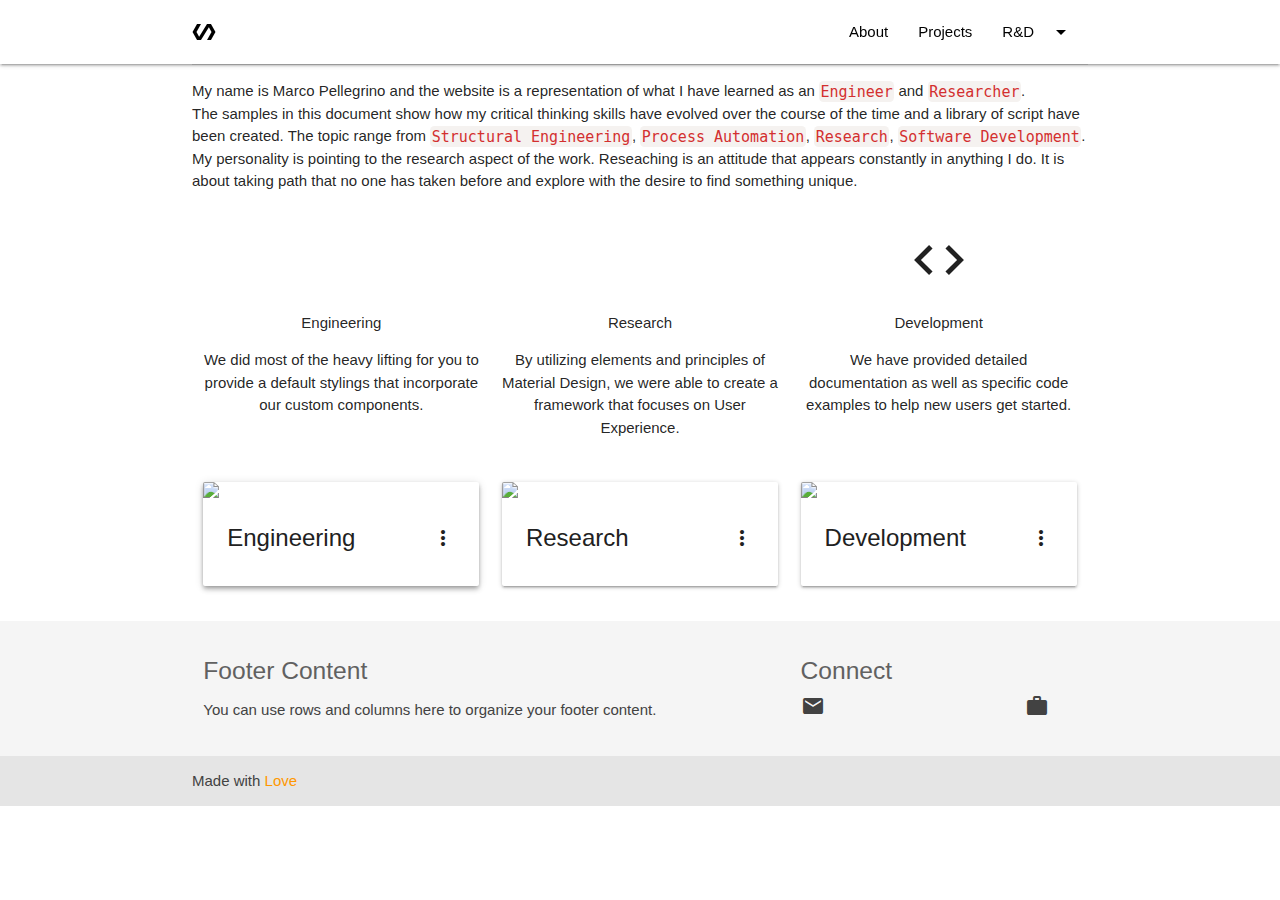
==== index.html @ 7cf60263 "Revert "remove base href"" ====
<!DOCTYPE html>
<html lang="en">
<head>
    <title>Marco Pellegrino</title>
    <meta charset="UTF-8">
    <meta http-equiv="X-UA-Compatible" content="IE=edge">
    <meta name="author" content="Marco Pellegrino">
    <base href="https://marco-pellegrino.github.io/">

    <!--Import Google Icon Font-->
    <link href="https://fonts.googleapis.com/icon?family=Material+Icons" rel="stylesheet">


    <!--Import materialize.css-->
    <link rel="stylesheet" href="https://cdnjs.cloudflare.com/ajax/libs/materialize/1.0.0/css/materialize.min.css">

    <link rel="stylesheet" href="./assets/css/style.css">
    <link rel="stylesheet" href="./assets/css/prism.css">

    <!--Let browser know website is optimized for mobile-->
    <meta name="viewport" content="width=device-width, initial-scale=1.0"/>
    <link rel="icon" href= "./assets/images/">

    <script src="https://cdnjs.cloudflare.com/ajax/libs/materialize/1.0.0/js/materialize.min.js"></script>



</head>
<body>

  <!-- nav bar -->
  <div id="navigation-bar"></div>
  <script src="assets/js/navbar.js"></script>



  

  <div class="container">

      <!-- intro -->

      <div class="divider"></div>

      <p>
        My name is Marco Pellegrino and the website is a representation of what I have learned as an <code class="language-markup red-text text-darken-2">Engineer</code> and <code class="language-markup red-text text-darken-2">Researcher</code>. <br>
        The samples in this document show how my critical thinking skills have evolved over the course of  the time and a library of script have been created.
        The topic range from
        <code class="language-markup red-text text-darken-2">Structural Engineering</code>,
        <code class="language-markup red-text text-darken-2">Process Automation</code>,
        <code class="language-markup red-text text-darken-2">Research</code>,
        <code class="language-markup red-text text-darken-2">Software Development</code>.<br>
        My personality is pointing to the research aspect of the work. Reseaching is an attitude that appears  constantly in anything I do. It is about taking path that no one has taken before and explore with the  desire to find something unique.
      </p>
      <br>
  

          
          <div class="row">
            <div class="col s4">
              <div class="center promo promo-example">
                <i class="material-icons medium">engineering</i>
                <p class="promo-caption">Engineering</p>
                <p class="light center">We did most of the heavy lifting for you to provide a default stylings that incorporate our custom components.</p>
              </div>
            </div>
            <div class="col s4">
              <div class="center promo promo-example">
                <i class="material-icons medium">science</i>
                <p class="promo-caption">Research</p>
                <p class="light center">By utilizing elements and principles of Material Design, we were able to create a framework that focuses on User Experience.</p>
              </div>
            </div>
            <div class="col s4">
              <div class="center promo promo-example">
                <i class="material-icons medium">code</i>
                <p class="promo-caption">Development</p>
                <p class="light center">We have provided detailed documentation as well as specific code examples to help new users get started.</p>
              </div>
            </div>
          </div>
   

    <div class="row">

      <div class="col s12 m4">
        <div class="card z-depth-2">
          <div class="card-image waves-effect waves-block waves-light">
            <img class="activator" src="assets/images/office.jpg">
            
            
          </div>
          <div class="card-content">
            <span class="card-title activator grey-text text-darken-4">Engineering<i class="material-icons right">more_vert</i></span>
          </div>
          <div class="card-reveal">
            <span class="card-title grey-text text-darken-4">Card Title<i class="material-icons right">close</i></span>
            <p>Here is some more information about this product that is only revealed once clicked on.</p>
          </div>
        </div>
      </div>

      <div class="col s12 m4">
        <div class="card">
          <div class="card-image waves-effect waves-block waves-light">
            <img class="activator" src="assets/images/office.jpg">
          </div>
          <div class="card-content">
            <span class="card-title activator grey-text text-darken-4">Research<i class="material-icons right">more_vert</i></span>
          </div>
          <div class="card-reveal">
            <span class="card-title grey-text text-darken-4">Card Title<i class="material-icons right">close</i></span>
            <p>Here is some more information about this product that is only revealed once clicked on.</p>
          </div>
        </div>
      </div>

      <div class="col s12 m4">
        <div class="card">
          <div class="card-image waves-effect waves-block waves-light pulse">
            <img class="activator" src="assets/images/office.jpg">
          </div>
          <div class="card-content">
            <span class="card-title activator grey-text text-darken-4">Development<i class="material-icons right">more_vert</i></span>
          </div>
          <div class="card-reveal">
            <span class="card-title grey-text text-darken-4">Card Title<i class="material-icons right">close</i></span>
            <p>Here is some more information about this product that is only revealed once clicked on.</p>
          </div>
        </div>
      </div>

    </div>


    
  </div>


 
 
  <!-- footer -->
  <div id="footer"></div>
  <script src="assets/js/footer.js"></script>



    <!-- Compiled and minified JavaScript -->
    <script src="https://cdnjs.cloudflare.com/ajax/libs/materialize/1.0.0/js/materialize.min.js"></script>

    <script>
      var dropdowns = document.querySelectorAll('.dropdown-trigger')
      for (var i = 0; i < dropdowns.length; i++){
          M.Dropdown.init(dropdowns[i], {coverTrigger: false, constrainWidth: false, hover:true});
      }
    </script>


    <script>
      document.addEventListener('DOMContentLoaded', function() {
      var elems = document.querySelectorAll('.sidenav');
      var instances = M.Sidenav.init(elems);
      });
    </script>

    <script>
      document.addEventListener('DOMContentLoaded', function() {
      var elems = document.querySelectorAll('.dropdown-content');
      var instances = M.Sidenav.init(elems);
      });
    </script>



</body>


</html>
---- assets/css/style.css ----
/* 
#geometry_dropdown:hover{
  background:#53a6ea65;
} */


  #the-canvas {
    border: 1px solid black;
    direction: ltr;
  }
---- assets/css/prism.css ----
code[class*="language-"],
pre[class*="language-"] {
	color: black;
/*	text-shadow: 0 1px white;*/
	font-family: 'Inconsolata', Monaco, Consolas, 'Andale Mono', monospace;
	direction: ltr;
	text-align: left;
	white-space: pre;
	word-spacing: normal;
	word-break: normal;
	line-height: 1.4;

	-moz-tab-size: 4;
	-o-tab-size: 4;
	tab-size: 4;

	-webkit-hyphens: none;
	-moz-hyphens: none;
	-ms-hyphens: none;
	hyphens: none;
}

pre[class*="language-"]::-moz-selection, pre[class*="language-"] ::-moz-selection,
code[class*="language-"]::-moz-selection, code[class*="language-"] ::-moz-selection {
	text-shadow: none;
	background: #b3d4fc;
}

pre[class*="language-"]::selection, pre[class*="language-"] ::selection,
code[class*="language-"]::selection, code[class*="language-"] ::selection {
	text-shadow: none;
	background: #b3d4fc;
}

@media print {
	code[class*="language-"],
	pre[class*="language-"] {
		text-shadow: none;
	}
}

/* Code blocks */
pre[class*="language-"] {
	padding: 1em;
	margin: .5em 0;
	overflow: auto;
}

:not(pre) > code[class*="language-"],
pre[class*="language-"] {
	background: #f5f2f0;
}

/* Inline code */
:not(pre) > code[class*="language-"] {
	padding: .1em;
	border-radius: .3em;
}

.token.comment,
.token.prolog,
.token.doctype,
.token.cdata {
	color: slategray;
}

.token.punctuation {
	color: #999;
}

.namespace {
	opacity: .7;
}

.token.property,
.token.tag,
.token.boolean,
.token.number,
.token.constant,
.token.symbol,
.token.deleted {
	color: #905;
}

.token.selector,
.token.attr-name,
.token.string,
.token.char,
.token.builtin,
.token.inserted {
	color: #690;
}

.token.operator,
.token.entity,
.token.url,
.language-css .token.string,
.style .token.string {
	color: #a67f59;
	background: hsla(0, 0%, 100%, .5);
}

.token.atrule,
.token.attr-value,
.token.keyword {
	color: #07a;
}

.token.function {
	color: #DD4A68;
}

.token.regex,
.token.important,
.token.variable {
	color: #e90;
}

.token.important {
	font-weight: bold;
}

.token.entity {
	cursor: help;
}
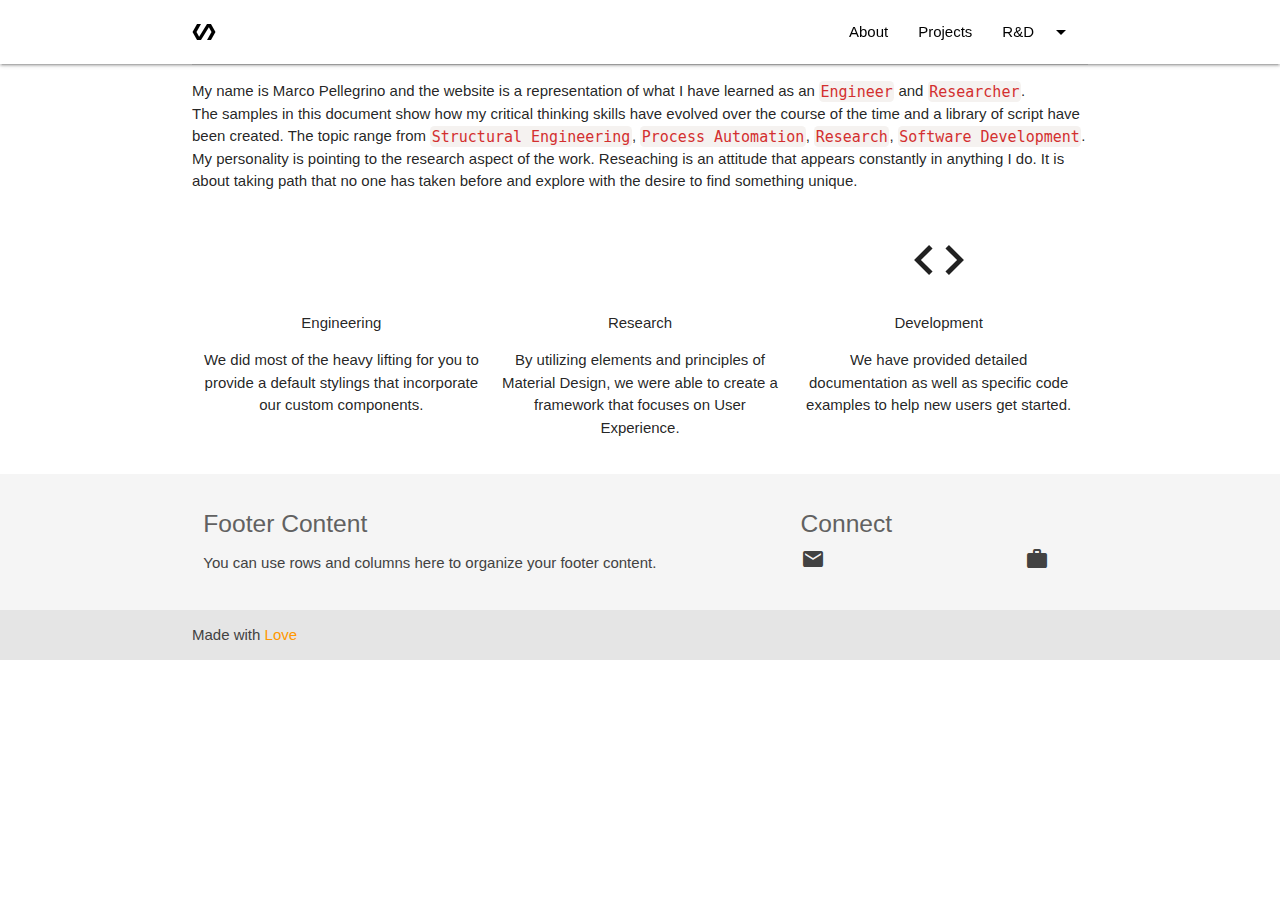
==== commit 4a1146a5: "update home page" ====
--- a/index.html
+++ b/index.html
@@ -5,7 +5,6 @@
     <meta charset="UTF-8">
     <meta http-equiv="X-UA-Compatible" content="IE=edge">
     <meta name="author" content="Marco Pellegrino">
-    <base href="https://marco-pellegrino.github.io/">
 
     <!--Import Google Icon Font-->
     <link href="https://fonts.googleapis.com/icon?family=Material+Icons" rel="stylesheet">
@@ -14,8 +13,8 @@
     <!--Import materialize.css-->
     <link rel="stylesheet" href="https://cdnjs.cloudflare.com/ajax/libs/materialize/1.0.0/css/materialize.min.css">
 
-    <link rel="stylesheet" href="./assets/css/style.css">
-    <link rel="stylesheet" href="./assets/css/prism.css">
+    <link rel="stylesheet" href="assets/css/style.css">
+    <link rel="stylesheet" href="assets/css/prism.css">
 
     <!--Let browser know website is optimized for mobile-->
     <meta name="viewport" content="width=device-width, initial-scale=1.0"/>
@@ -23,18 +22,17 @@
 
     <script src="https://cdnjs.cloudflare.com/ajax/libs/materialize/1.0.0/js/materialize.min.js"></script>
 
+</head>
 
-
-</head>
 <body>
 
   <!-- nav bar -->
-  <div id="navigation-bar"></div>
-  <script src="assets/js/navbar.js"></script>
+  <div id="navbar"></div>
+  <script src="/assets/js/navbar.js"></script>
+
+  
 
 
-
-  
 
   <div class="container">
 
@@ -80,95 +78,32 @@
             </div>
           </div>
    
-
-    <div class="row">
-
-      <div class="col s12 m4">
-        <div class="card z-depth-2">
-          <div class="card-image waves-effect waves-block waves-light">
-            <img class="activator" src="assets/images/office.jpg">
-            
-            
-          </div>
-          <div class="card-content">
-            <span class="card-title activator grey-text text-darken-4">Engineering<i class="material-icons right">more_vert</i></span>
-          </div>
-          <div class="card-reveal">
-            <span class="card-title grey-text text-darken-4">Card Title<i class="material-icons right">close</i></span>
-            <p>Here is some more information about this product that is only revealed once clicked on.</p>
-          </div>
-        </div>
-      </div>
-
-      <div class="col s12 m4">
-        <div class="card">
-          <div class="card-image waves-effect waves-block waves-light">
-            <img class="activator" src="assets/images/office.jpg">
-          </div>
-          <div class="card-content">
-            <span class="card-title activator grey-text text-darken-4">Research<i class="material-icons right">more_vert</i></span>
-          </div>
-          <div class="card-reveal">
-            <span class="card-title grey-text text-darken-4">Card Title<i class="material-icons right">close</i></span>
-            <p>Here is some more information about this product that is only revealed once clicked on.</p>
-          </div>
-        </div>
-      </div>
-
-      <div class="col s12 m4">
-        <div class="card">
-          <div class="card-image waves-effect waves-block waves-light pulse">
-            <img class="activator" src="assets/images/office.jpg">
-          </div>
-          <div class="card-content">
-            <span class="card-title activator grey-text text-darken-4">Development<i class="material-icons right">more_vert</i></span>
-          </div>
-          <div class="card-reveal">
-            <span class="card-title grey-text text-darken-4">Card Title<i class="material-icons right">close</i></span>
-            <p>Here is some more information about this product that is only revealed once clicked on.</p>
-          </div>
-        </div>
-      </div>
-
-    </div>
-
-
     
   </div>
 
 
- 
- 
+
   <!-- footer -->
   <div id="footer"></div>
-  <script src="assets/js/footer.js"></script>
+  <script src="/assets/js/footer.js"></script>
 
 
+  <!-- Compiled and minified JavaScript -->
+  <script src="https://cdnjs.cloudflare.com/ajax/libs/materialize/1.0.0/js/materialize.min.js"></script>
 
-    <!-- Compiled and minified JavaScript -->
-    <script src="https://cdnjs.cloudflare.com/ajax/libs/materialize/1.0.0/js/materialize.min.js"></script>
+  <script>
+    var dropdowns = document.querySelectorAll('.dropdown-trigger')
+    for (var i = 0; i < dropdowns.length; i++){
+        M.Dropdown.init(dropdowns[i], {coverTrigger: false, constrainWidth: false, hover:true});
+    }
+  </script>
 
-    <script>
-      var dropdowns = document.querySelectorAll('.dropdown-trigger')
-      for (var i = 0; i < dropdowns.length; i++){
-          M.Dropdown.init(dropdowns[i], {coverTrigger: false, constrainWidth: false, hover:true});
-      }
-    </script>
-
-
-    <script>
-      document.addEventListener('DOMContentLoaded', function() {
-      var elems = document.querySelectorAll('.sidenav');
-      var instances = M.Sidenav.init(elems);
-      });
-    </script>
-
-    <script>
-      document.addEventListener('DOMContentLoaded', function() {
-      var elems = document.querySelectorAll('.dropdown-content');
-      var instances = M.Sidenav.init(elems);
-      });
-    </script>
+  <script>
+    document.addEventListener('DOMContentLoaded', function() {
+  var elems = document.querySelectorAll('.sidenav');
+  var instances = M.Sidenav.init(elems);
+  });
+  </script>
 
 
 
